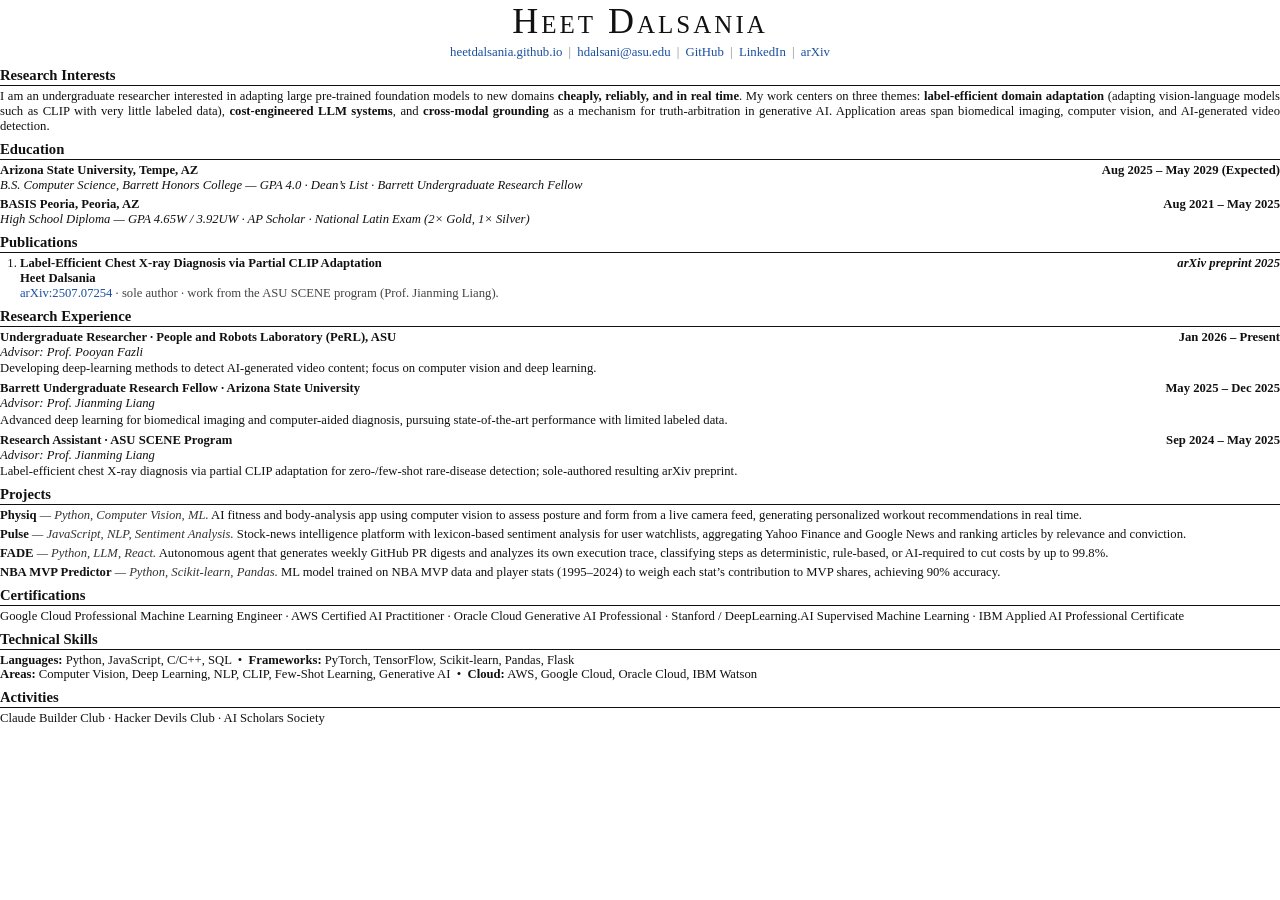
==== resume.html @ 32c68eb6 "Add academic resume PDF and point CV link to it" ====
<!DOCTYPE html>
<html lang="en">
<head>
<meta charset="utf-8">
<style>
  @page { size: letter; margin: 0.4in 0.6in; }
  * { box-sizing: border-box; }
  body {
    font-family: 'Latin Modern Roman', 'Georgia', 'Times New Roman', Times, serif;
    font-size: 9.5pt;
    line-height: 1.17;
    color: #111;
    margin: 0;
  }
  a { color: #1a4fa0; text-decoration: none; }

  .name {
    text-align: center;
    font-variant: small-caps;
    font-weight: 400;
    letter-spacing: 3px;
    font-size: 27pt;
    margin: 0 0 3px 0;
  }
  .contact {
    text-align: center;
    font-size: 9.6pt;
    margin: 0 0 4px 0;
  }
  .contact a { margin: 0 3px; }
  .sep { color: #888; }

  h2 {
    font-size: 11pt;
    font-weight: 700;
    margin: 7px 0 3px 0;
    padding-bottom: 1px;
    border-bottom: 1px solid #111;
  }

  p { margin: 0 0 5px 0; }
  .interests { text-align: justify; }

  .row {
    display: flex;
    justify-content: space-between;
    align-items: baseline;
    gap: 12px;
  }
  .row .left { }
  .row .right { white-space: nowrap; font-weight: 700; }
  .title { font-weight: 700; }
  .sub { font-style: italic; margin-bottom: 2px; }
  .desc { margin: 1px 0 4px 0; }

  ol.pubs { margin: 0; padding-left: 20px; }
  ol.pubs li { margin-bottom: 5px; }
  ol.pubs .ptitle { font-weight: 700; }
  ol.pubs .venue { font-weight: 700; font-style: italic; white-space: nowrap; }

  .entry { margin-bottom: 5px; }
  .compact { margin: 2px 0 4px 0; }
  .tech b, .compact b { font-weight: 700; }
  .stack { font-style: italic; color: #333; }
</style>
</head>
<body>

  <div class="name">Heet Dalsania</div>
  <div class="contact">
    <a href="https://heetdalsania.github.io">heetdalsania.github.io</a> <span class="sep">|</span>
    <a href="mailto:hdalsani@asu.edu">hdalsani@asu.edu</a> <span class="sep">|</span>
    <a href="https://github.com/heetdalsania">GitHub</a> <span class="sep">|</span>
    <a href="https://www.linkedin.com/in/heet-dalsania-b37999283/">LinkedIn</a> <span class="sep">|</span>
    <a href="https://arxiv.org/search/eess?searchtype=author&query=Dalsania,+H+N">arXiv</a>
  </div>

  <h2>Research Interests</h2>
  <p class="interests">
    I am an undergraduate researcher interested in adapting large pre-trained foundation models to new
    domains <b>cheaply, reliably, and in real time</b>. My work centers on three themes:
    <b>label-efficient domain adaptation</b> (adapting vision-language models such as CLIP with very
    little labeled data), <b>cost-engineered LLM systems</b>, and <b>cross-modal grounding</b> as a
    mechanism for truth-arbitration in generative AI. Application areas span biomedical imaging,
    computer vision, and AI-generated video detection.
  </p>

  <h2>Education</h2>
  <div class="entry">
    <div class="row">
      <span class="title">Arizona State University, Tempe, AZ</span>
      <span class="right">Aug 2025 &ndash; May 2029 (Expected)</span>
    </div>
    <div class="sub">B.S. Computer Science, Barrett Honors College &mdash; GPA 4.0 &middot; Dean&rsquo;s List &middot; Barrett Undergraduate Research Fellow</div>
  </div>
  <div class="entry">
    <div class="row">
      <span class="title">BASIS Peoria, Peoria, AZ</span>
      <span class="right">Aug 2021 &ndash; May 2025</span>
    </div>
    <div class="sub">High School Diploma &mdash; GPA 4.65W / 3.92UW &middot; AP Scholar &middot; National Latin Exam (2&times; Gold, 1&times; Silver)</div>
  </div>

  <h2>Publications</h2>
  <ol class="pubs">
    <li>
      <div class="row">
        <span class="left"><span class="ptitle">Label-Efficient Chest X-ray Diagnosis via Partial CLIP Adaptation</span><br>
        <b>Heet Dalsania</b></span>
        <span class="venue">arXiv preprint&nbsp;2025</span>
      </div>
      <div style="font-size:9.5pt; color:#444;">
        <a href="https://arxiv.org/abs/2507.07254">arXiv:2507.07254</a> &middot; sole author &middot; work from the ASU SCENE program (Prof. Jianming Liang).
      </div>
    </li>
  </ol>

  <h2>Research Experience</h2>
  <div class="entry">
    <div class="row">
      <span class="title">Undergraduate Researcher &middot; People and Robots Laboratory (PeRL), ASU</span>
      <span class="right">Jan 2026 &ndash; Present</span>
    </div>
    <div class="sub">Advisor: Prof. Pooyan Fazli</div>
    <div class="desc">Developing deep-learning methods to detect AI-generated video content; focus on computer vision and deep learning.</div>
  </div>
  <div class="entry">
    <div class="row">
      <span class="title">Barrett Undergraduate Research Fellow &middot; Arizona State University</span>
      <span class="right">May 2025 &ndash; Dec 2025</span>
    </div>
    <div class="sub">Advisor: Prof. Jianming Liang</div>
    <div class="desc">Advanced deep learning for biomedical imaging and computer-aided diagnosis, pursuing state-of-the-art performance with limited labeled data.</div>
  </div>
  <div class="entry">
    <div class="row">
      <span class="title">Research Assistant &middot; ASU SCENE Program</span>
      <span class="right">Sep 2024 &ndash; May 2025</span>
    </div>
    <div class="sub">Advisor: Prof. Jianming Liang</div>
    <div class="desc">Label-efficient chest X-ray diagnosis via partial CLIP adaptation for zero-/few-shot rare-disease detection; sole-authored resulting arXiv preprint.</div>
  </div>

  <h2>Projects</h2>
  <div class="compact"><b>Physiq</b> <span class="stack">&mdash; Python, Computer Vision, ML.</span>
    AI fitness and body-analysis app using computer vision to assess posture and form from a live camera feed, generating personalized workout recommendations in real time.</div>
  <div class="compact"><b>Pulse</b> <span class="stack">&mdash; JavaScript, NLP, Sentiment Analysis.</span>
    Stock-news intelligence platform with lexicon-based sentiment analysis for user watchlists, aggregating Yahoo Finance and Google News and ranking articles by relevance and conviction.</div>
  <div class="compact"><b>FADE</b> <span class="stack">&mdash; Python, LLM, React.</span>
    Autonomous agent that generates weekly GitHub PR digests and analyzes its own execution trace, classifying steps as deterministic, rule-based, or AI-required to cut costs by up to 99.8%.</div>
  <div class="compact"><b>NBA MVP Predictor</b> <span class="stack">&mdash; Python, Scikit-learn, Pandas.</span>
    ML model trained on NBA MVP data and player stats (1995&ndash;2024) to weigh each stat&rsquo;s contribution to MVP shares, achieving 90% accuracy.</div>

  <h2>Certifications</h2>
  <p class="compact">
    Google Cloud Professional Machine Learning Engineer &middot; AWS Certified AI Practitioner &middot;
    Oracle Cloud Generative AI Professional &middot; Stanford / DeepLearning.AI Supervised Machine Learning &middot;
    IBM Applied AI Professional Certificate
  </p>

  <h2>Technical Skills</h2>
  <p class="tech compact"><b>Languages:</b> Python, JavaScript, C/C++, SQL &nbsp;&bull;&nbsp;
    <b>Frameworks:</b> PyTorch, TensorFlow, Scikit-learn, Pandas, Flask<br>
    <b>Areas:</b> Computer Vision, Deep Learning, NLP, CLIP, Few-Shot Learning, Generative AI &nbsp;&bull;&nbsp;
    <b>Cloud:</b> AWS, Google Cloud, Oracle Cloud, IBM Watson</p>

  <h2>Activities</h2>
  <p class="compact">Claude Builder Club &middot; Hacker Devils Club &middot; AI Scholars Society</p>

</body>
</html>
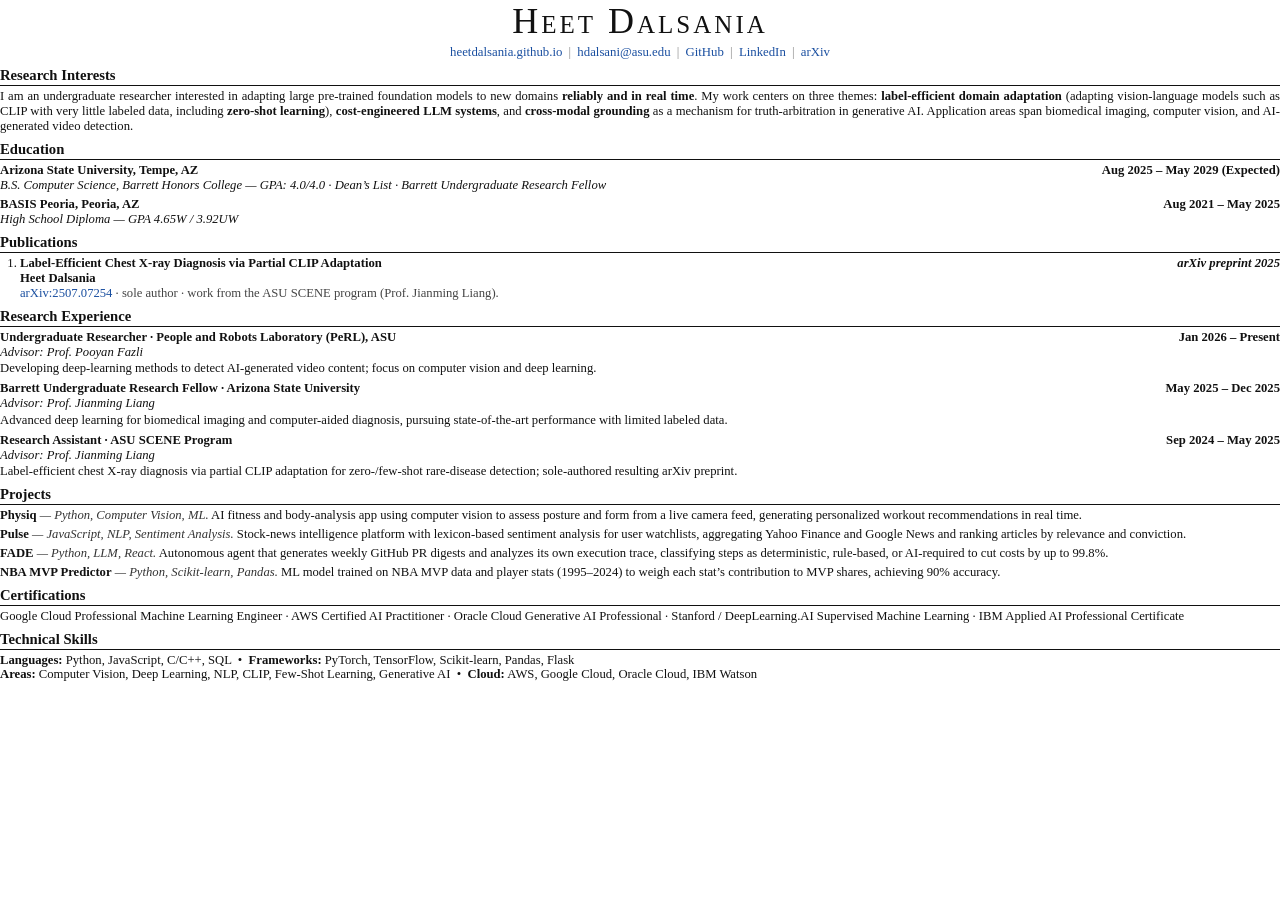
==== commit 72dedc78: "Refine resume (zero-shot, GPA, trim honors/activities); add profile photo" ====
--- a/resume.html
+++ b/resume.html
@@ -78,11 +78,11 @@
   <h2>Research Interests</h2>
   <p class="interests">
     I am an undergraduate researcher interested in adapting large pre-trained foundation models to new
-    domains <b>cheaply, reliably, and in real time</b>. My work centers on three themes:
+    domains <b>reliably and in real time</b>. My work centers on three themes:
     <b>label-efficient domain adaptation</b> (adapting vision-language models such as CLIP with very
-    little labeled data), <b>cost-engineered LLM systems</b>, and <b>cross-modal grounding</b> as a
-    mechanism for truth-arbitration in generative AI. Application areas span biomedical imaging,
-    computer vision, and AI-generated video detection.
+    little labeled data, including <b>zero-shot learning</b>), <b>cost-engineered LLM systems</b>, and
+    <b>cross-modal grounding</b> as a mechanism for truth-arbitration in generative AI. Application
+    areas span biomedical imaging, computer vision, and AI-generated video detection.
   </p>
 
   <h2>Education</h2>
@@ -91,14 +91,14 @@
       <span class="title">Arizona State University, Tempe, AZ</span>
       <span class="right">Aug 2025 &ndash; May 2029 (Expected)</span>
     </div>
-    <div class="sub">B.S. Computer Science, Barrett Honors College &mdash; GPA 4.0 &middot; Dean&rsquo;s List &middot; Barrett Undergraduate Research Fellow</div>
+    <div class="sub">B.S. Computer Science, Barrett Honors College &mdash; GPA: 4.0/4.0 &middot; Dean&rsquo;s List &middot; Barrett Undergraduate Research Fellow</div>
   </div>
   <div class="entry">
     <div class="row">
       <span class="title">BASIS Peoria, Peoria, AZ</span>
       <span class="right">Aug 2021 &ndash; May 2025</span>
     </div>
-    <div class="sub">High School Diploma &mdash; GPA 4.65W / 3.92UW &middot; AP Scholar &middot; National Latin Exam (2&times; Gold, 1&times; Silver)</div>
+    <div class="sub">High School Diploma &mdash; GPA 4.65W / 3.92UW</div>
   </div>
 
   <h2>Publications</h2>
@@ -164,8 +164,5 @@
     <b>Areas:</b> Computer Vision, Deep Learning, NLP, CLIP, Few-Shot Learning, Generative AI &nbsp;&bull;&nbsp;
     <b>Cloud:</b> AWS, Google Cloud, Oracle Cloud, IBM Watson</p>
 
-  <h2>Activities</h2>
-  <p class="compact">Claude Builder Club &middot; Hacker Devils Club &middot; AI Scholars Society</p>
-
 </body>
 </html>
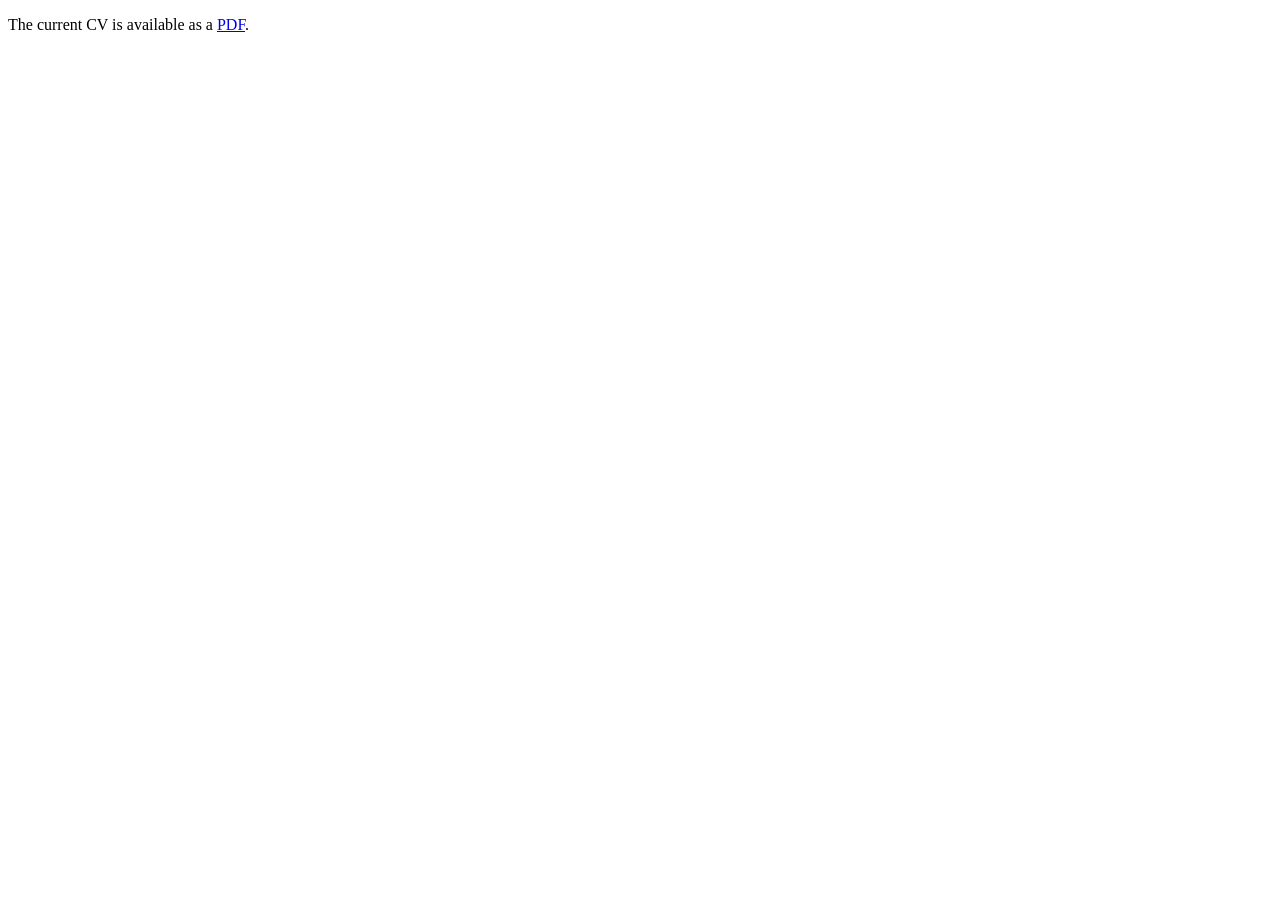
==== commit df1ac9d3: "Refresh public CV for October 2026" ====
--- a/resume.html
+++ b/resume.html
@@ -1,168 +1,13 @@
-<!DOCTYPE html>
+<!doctype html>
 <html lang="en">
 <head>
-<meta charset="utf-8">
-<style>
-  @page { size: letter; margin: 0.4in 0.6in; }
-  * { box-sizing: border-box; }
-  body {
-    font-family: 'Latin Modern Roman', 'Georgia', 'Times New Roman', Times, serif;
-    font-size: 9.5pt;
-    line-height: 1.17;
-    color: #111;
-    margin: 0;
-  }
-  a { color: #1a4fa0; text-decoration: none; }
-
-  .name {
-    text-align: center;
-    font-variant: small-caps;
-    font-weight: 400;
-    letter-spacing: 3px;
-    font-size: 27pt;
-    margin: 0 0 3px 0;
-  }
-  .contact {
-    text-align: center;
-    font-size: 9.6pt;
-    margin: 0 0 4px 0;
-  }
-  .contact a { margin: 0 3px; }
-  .sep { color: #888; }
-
-  h2 {
-    font-size: 11pt;
-    font-weight: 700;
-    margin: 7px 0 3px 0;
-    padding-bottom: 1px;
-    border-bottom: 1px solid #111;
-  }
-
-  p { margin: 0 0 5px 0; }
-  .interests { text-align: justify; }
-
-  .row {
-    display: flex;
-    justify-content: space-between;
-    align-items: baseline;
-    gap: 12px;
-  }
-  .row .left { }
-  .row .right { white-space: nowrap; font-weight: 700; }
-  .title { font-weight: 700; }
-  .sub { font-style: italic; margin-bottom: 2px; }
-  .desc { margin: 1px 0 4px 0; }
-
-  ol.pubs { margin: 0; padding-left: 20px; }
-  ol.pubs li { margin-bottom: 5px; }
-  ol.pubs .ptitle { font-weight: 700; }
-  ol.pubs .venue { font-weight: 700; font-style: italic; white-space: nowrap; }
-
-  .entry { margin-bottom: 5px; }
-  .compact { margin: 2px 0 4px 0; }
-  .tech b, .compact b { font-weight: 700; }
-  .stack { font-style: italic; color: #333; }
-</style>
+  <meta charset="utf-8">
+  <meta name="viewport" content="width=device-width, initial-scale=1">
+  <meta http-equiv="refresh" content="0; url=resume.pdf">
+  <link rel="canonical" href="https://heetdalsania.github.io/resume.pdf">
+  <title>Heet Dalsania — CV</title>
 </head>
 <body>
-
-  <div class="name">Heet Dalsania</div>
-  <div class="contact">
-    <a href="https://heetdalsania.github.io">heetdalsania.github.io</a> <span class="sep">|</span>
-    <a href="mailto:hdalsani@asu.edu">hdalsani@asu.edu</a> <span class="sep">|</span>
-    <a href="https://github.com/heetdalsania">GitHub</a> <span class="sep">|</span>
-    <a href="https://www.linkedin.com/in/heet-dalsania-b37999283/">LinkedIn</a> <span class="sep">|</span>
-    <a href="https://arxiv.org/search/eess?searchtype=author&query=Dalsania,+H+N">arXiv</a>
-  </div>
-
-  <h2>Research Interests</h2>
-  <p class="interests">
-    I am an undergraduate researcher interested in adapting large pre-trained foundation models to new
-    domains <b>reliably and in real time</b>. My work centers on three themes:
-    <b>label-efficient domain adaptation</b> (adapting vision-language models such as CLIP with very
-    little labeled data, including <b>zero-shot learning</b>), <b>cost-engineered LLM systems</b>, and
-    <b>cross-modal grounding</b> as a mechanism for truth-arbitration in generative AI. Application
-    areas span biomedical imaging, computer vision, and AI-generated video detection.
-  </p>
-
-  <h2>Education</h2>
-  <div class="entry">
-    <div class="row">
-      <span class="title">Arizona State University, Tempe, AZ</span>
-      <span class="right">Aug 2025 &ndash; May 2029 (Expected)</span>
-    </div>
-    <div class="sub">B.S. Computer Science, Barrett Honors College &mdash; GPA: 4.0/4.0 &middot; Dean&rsquo;s List &middot; Barrett Undergraduate Research Fellow</div>
-  </div>
-  <div class="entry">
-    <div class="row">
-      <span class="title">BASIS Peoria, Peoria, AZ</span>
-      <span class="right">Aug 2021 &ndash; May 2025</span>
-    </div>
-    <div class="sub">High School Diploma &mdash; GPA 4.65W / 3.92UW</div>
-  </div>
-
-  <h2>Publications</h2>
-  <ol class="pubs">
-    <li>
-      <div class="row">
-        <span class="left"><span class="ptitle">Label-Efficient Chest X-ray Diagnosis via Partial CLIP Adaptation</span><br>
-        <b>Heet Dalsania</b></span>
-        <span class="venue">arXiv preprint&nbsp;2025</span>
-      </div>
-      <div style="font-size:9.5pt; color:#444;">
-        <a href="https://arxiv.org/abs/2507.07254">arXiv:2507.07254</a> &middot; sole author &middot; work from the ASU SCENE program (Prof. Jianming Liang).
-      </div>
-    </li>
-  </ol>
-
-  <h2>Research Experience</h2>
-  <div class="entry">
-    <div class="row">
-      <span class="title">Undergraduate Researcher &middot; People and Robots Laboratory (PeRL), ASU</span>
-      <span class="right">Jan 2026 &ndash; Present</span>
-    </div>
-    <div class="sub">Advisor: Prof. Pooyan Fazli</div>
-    <div class="desc">Developing deep-learning methods to detect AI-generated video content; focus on computer vision and deep learning.</div>
-  </div>
-  <div class="entry">
-    <div class="row">
-      <span class="title">Barrett Undergraduate Research Fellow &middot; Arizona State University</span>
-      <span class="right">May 2025 &ndash; Dec 2025</span>
-    </div>
-    <div class="sub">Advisor: Prof. Jianming Liang</div>
-    <div class="desc">Advanced deep learning for biomedical imaging and computer-aided diagnosis, pursuing state-of-the-art performance with limited labeled data.</div>
-  </div>
-  <div class="entry">
-    <div class="row">
-      <span class="title">Research Assistant &middot; ASU SCENE Program</span>
-      <span class="right">Sep 2024 &ndash; May 2025</span>
-    </div>
-    <div class="sub">Advisor: Prof. Jianming Liang</div>
-    <div class="desc">Label-efficient chest X-ray diagnosis via partial CLIP adaptation for zero-/few-shot rare-disease detection; sole-authored resulting arXiv preprint.</div>
-  </div>
-
-  <h2>Projects</h2>
-  <div class="compact"><b>Physiq</b> <span class="stack">&mdash; Python, Computer Vision, ML.</span>
-    AI fitness and body-analysis app using computer vision to assess posture and form from a live camera feed, generating personalized workout recommendations in real time.</div>
-  <div class="compact"><b>Pulse</b> <span class="stack">&mdash; JavaScript, NLP, Sentiment Analysis.</span>
-    Stock-news intelligence platform with lexicon-based sentiment analysis for user watchlists, aggregating Yahoo Finance and Google News and ranking articles by relevance and conviction.</div>
-  <div class="compact"><b>FADE</b> <span class="stack">&mdash; Python, LLM, React.</span>
-    Autonomous agent that generates weekly GitHub PR digests and analyzes its own execution trace, classifying steps as deterministic, rule-based, or AI-required to cut costs by up to 99.8%.</div>
-  <div class="compact"><b>NBA MVP Predictor</b> <span class="stack">&mdash; Python, Scikit-learn, Pandas.</span>
-    ML model trained on NBA MVP data and player stats (1995&ndash;2024) to weigh each stat&rsquo;s contribution to MVP shares, achieving 90% accuracy.</div>
-
-  <h2>Certifications</h2>
-  <p class="compact">
-    Google Cloud Professional Machine Learning Engineer &middot; AWS Certified AI Practitioner &middot;
-    Oracle Cloud Generative AI Professional &middot; Stanford / DeepLearning.AI Supervised Machine Learning &middot;
-    IBM Applied AI Professional Certificate
-  </p>
-
-  <h2>Technical Skills</h2>
-  <p class="tech compact"><b>Languages:</b> Python, JavaScript, C/C++, SQL &nbsp;&bull;&nbsp;
-    <b>Frameworks:</b> PyTorch, TensorFlow, Scikit-learn, Pandas, Flask<br>
-    <b>Areas:</b> Computer Vision, Deep Learning, NLP, CLIP, Few-Shot Learning, Generative AI &nbsp;&bull;&nbsp;
-    <b>Cloud:</b> AWS, Google Cloud, Oracle Cloud, IBM Watson</p>
-
+  <p>The current CV is available as a <a href="resume.pdf">PDF</a>.</p>
 </body>
 </html>
